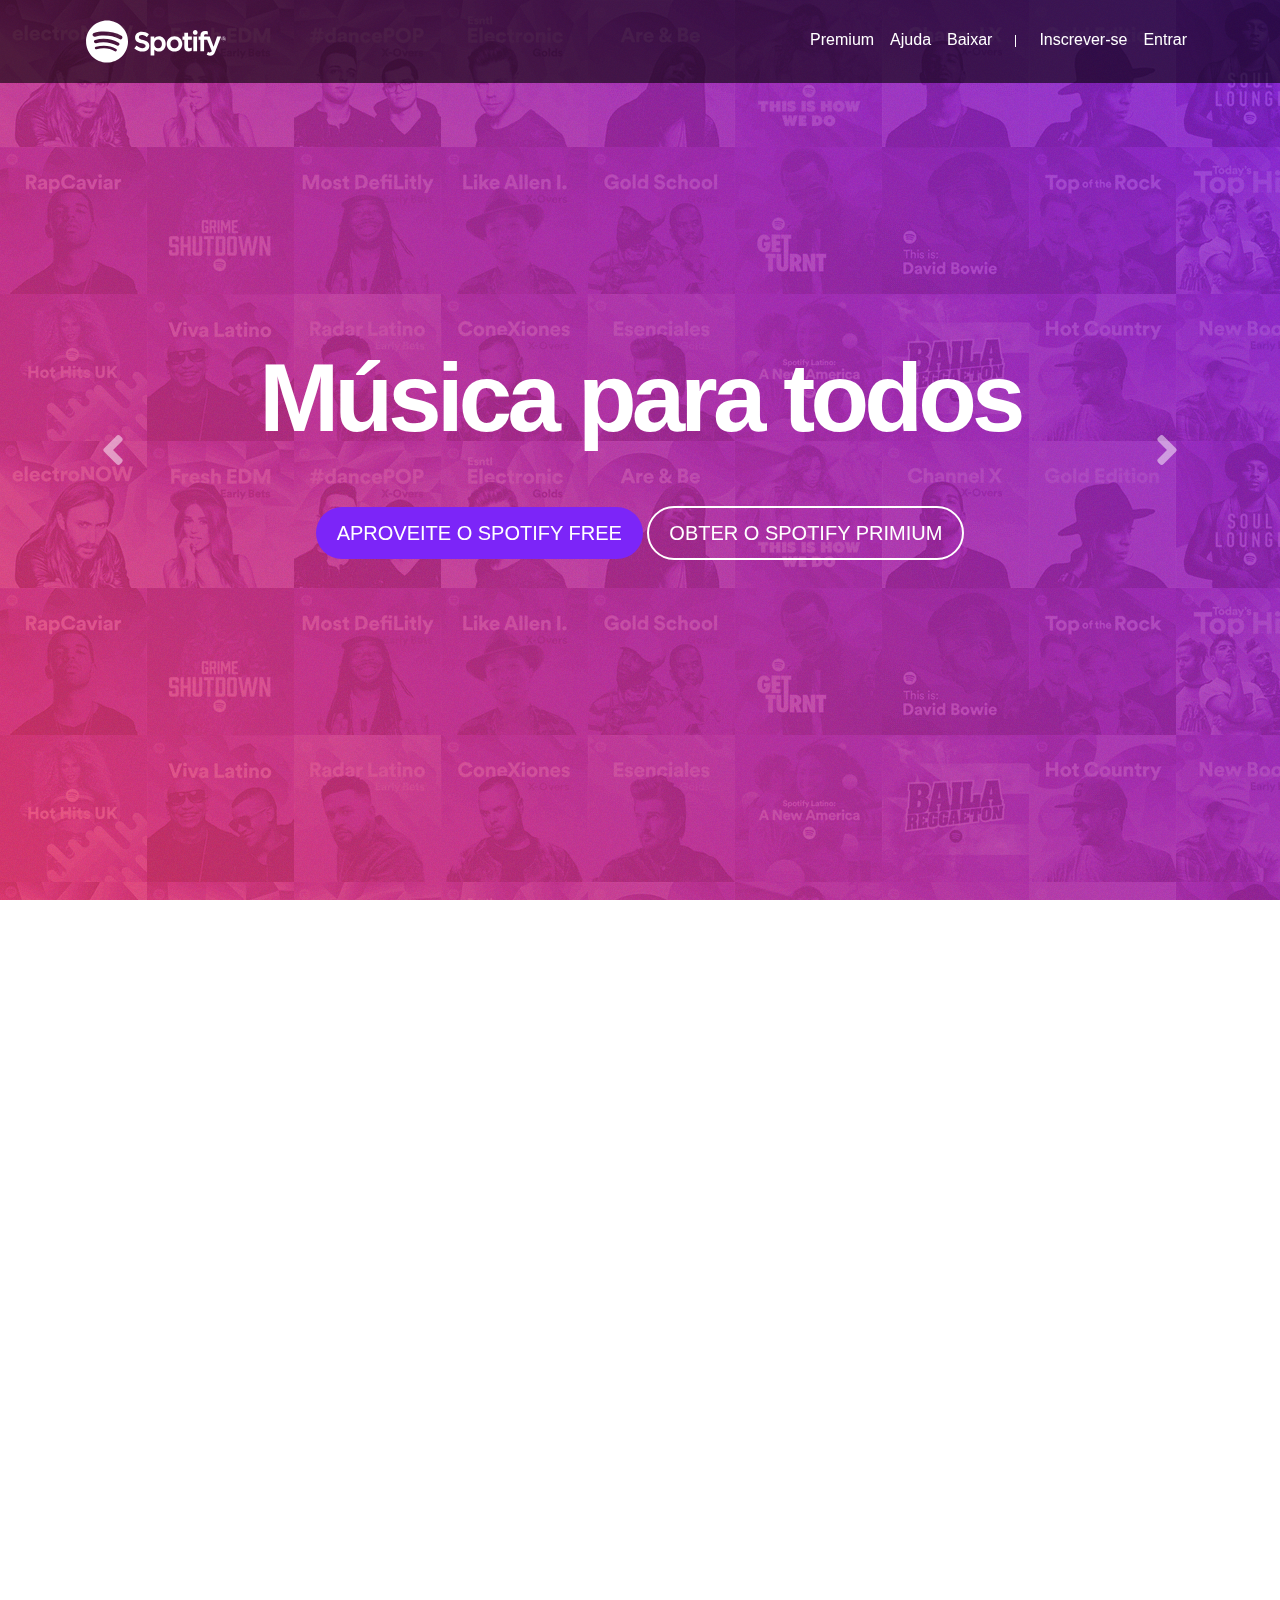
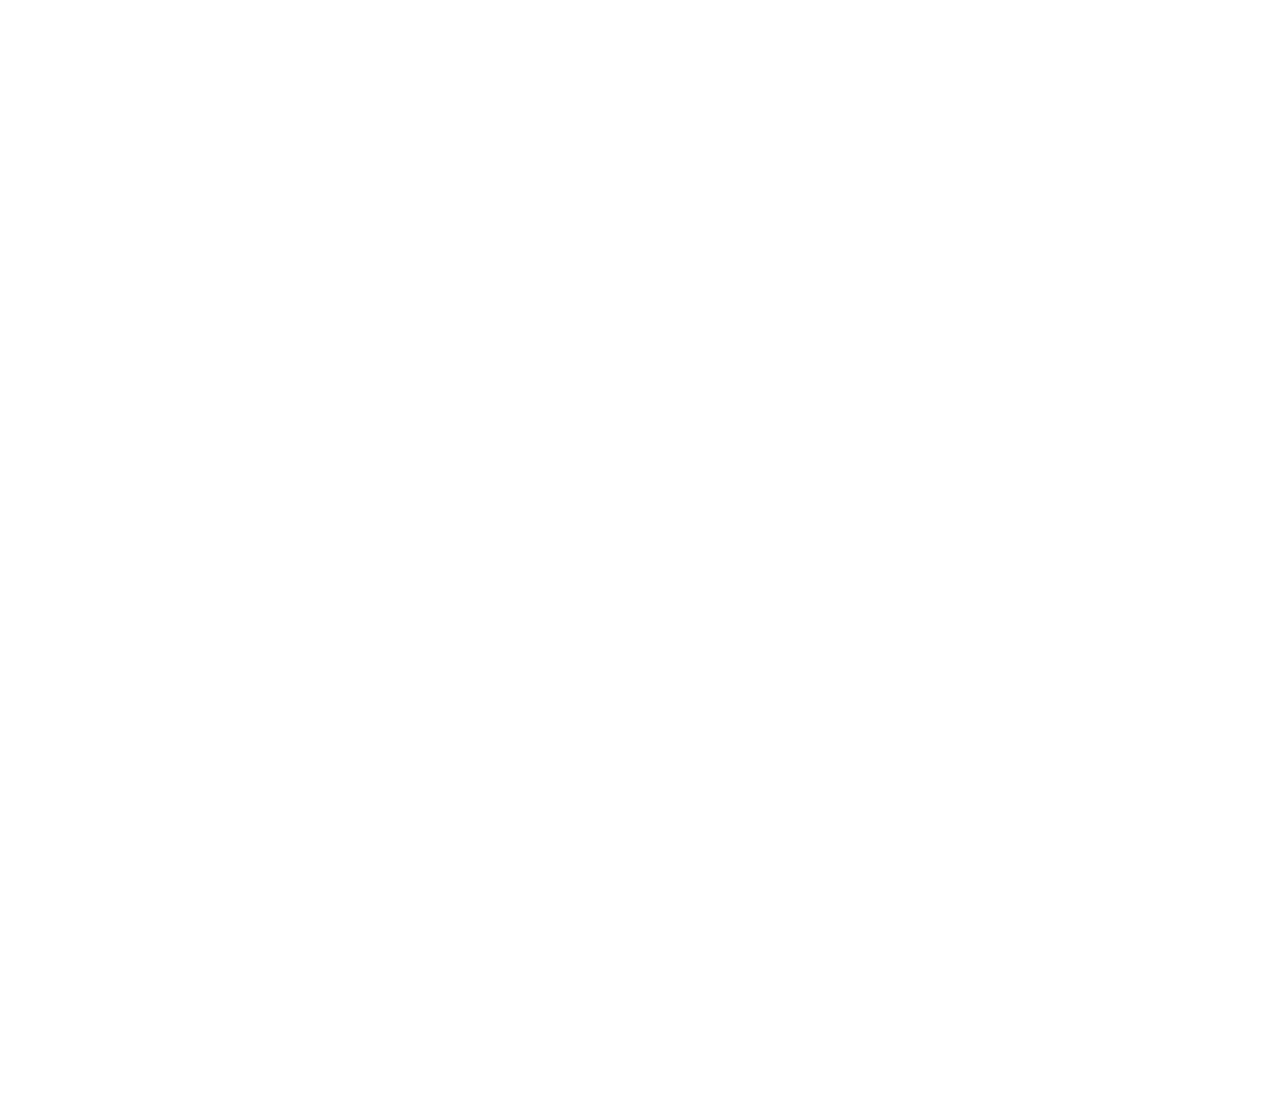
==== index.html @ 4a1a38f8 "Update index.html" ====
<!DOCTYPE html>
<html lang="pt-br">
  <head>
    <!-- Meta tags Obrigatórias -->
    <meta charset="utf-8">
    <meta name="viewport" content="width=device-width, initial-scale=1, shrink-to-fit=no">

    <!-- Bootstrap CSS -->
    <link rel="stylesheet" href="https://stackpath.bootstrapcdn.com/bootstrap/4.1.3/css/bootstrap.min.css" integrity="sha384-MCw98/SFnGE8fJT3GXwEOngsV7Zt27NXFoaoApmYm81iuXoPkFOJwJ8ERdknLPMO" crossorigin="anonymous">
    
    <!-- Bootstrap Local -->
    <link rel="stylesheet" href="bootstrap/css/bootstrap.min.css">
    
    <!-- Fontawesome CSS -->
    <link rel="stylesheet" href="https://use.fontawesome.com/releases/v5.4.2/css/all.css" integrity="sha384-/rXc/GQVaYpyDdyxK+ecHPVYJSN9bmVFBvjA/9eOB+pb3F2w2N6fc5qB9Ew5yIns" crossorigin="anonymous">
    
    <!-- Fontawesome Local -->
    <link rel="stylesheet" href="fontawesome/css/all.css">
  
    <!-- HTML5shiv -->
    <!--[if lt IE 9]>
      <script src="https://oss.maxcdn.com/html5shiv/3.7.2/html5shiv.min.js"></script>
    <![endif]-->

    <!-- Estilo customizado CSS -->
    <link rel="stylesheet" href="css/estilo.css">
    
    <title>Música para todos - Spotify</title>

    <!-- icone no title -->
    <link rel="icon" href="imagens/favicon.png">
  </head>
  <body>
    <header id="topo"><!-- inicio do cabeçalho -->
      <nav class="navbar navbar-expand-md navbar-light fixed-top bg-trans">
        <div class="container">
          <a class="navbar-brand" href="index.html">
            <img src="imagens/spotify.svg" alt="logo spotify" width="142">
          </a>
          <button class="navbar-toggler" data-toggle="collapse" data-target="#nav-top">
            <i class="fas fa-bars text-white"></i>
          </button>
          <div class="collapse navbar-collapse" id="nav-top">
            <ul class="navbar-nav ml-auto">
              <li class="nav-item"><a href="" class="nav-link">Premium</a></li>
              <li class="nav-item"><a href="" class="nav-link">Ajuda</a></li>
              <li class="nav-item"><a href="" class="nav-link">Baixar</a></li>
              <li class="nav-item divisor"></li>
              <li class="nav-item"><a href="" class="nav-link">Inscrever-se</a></li>
              <li class="nav-item"><a href="" class="nav-link">Entrar</a></li>
            </ul>
          </div>
        </div>
      </nav>
    </header><!-- fim do cabeçalho -->
    
    <section id="home" class="d-flex"><!-- inicio da sessão música para todos -->
      <div class="container align-self-center"><!-- container -->
        <div class="row capa"><!-- row -->
          <div class="col-md-12"><!-- col-md-12 -->

            <div id="carousel-spotify" class="carousel slide" data-ride="carousel">
              <div class="carousel-inner">

                <div class="carousel-item active">
                  <h1>Música para todos</h1>
                  <a href="" class="btn btn-custom btn-lg btn-roxo">Aproveite o Spotify free</a>
                  <a href="" class="btn btn-custom btn-lg btn-branco">Obter o Spotify Primium</a>
                </div>

                <div class="carousel-item">
                  <h1>As melhores rádios</h1>
                  <a href="" class="btn btn-custom btn-lg btn-branco"><i class="fas fa-music"></i> Ouça agora</a>
                </div>

              </div><!-- /inner -->
              <a href="#carousel-spotify" class="carousel-control-prev" data-slide="prev">
                <i class="fas fa-angle-left fa-3x"></i>
              </a>
              <a href="#carousel-spotify" class="carousel-control-next" data-slide="next">
                <i class="fas fa-angle-right fa-3x"></i>
              </a>
            </div><!-- /carousel -->
            
          </div><!-- /col-md-12 -->
        </div><!-- /row -->
      </div><!-- /container -->
    </section><!-- fim da sessão música para todos -->

    <section id="servicos" class="caixa">
      <div class="container">
        <div class="row">
          <div class="col-md-6">
            <div class="row albuns">
              <div class="col-md-6">
                  <img src="imagens/img1.jpg" alt="" class="img-fluid d-none d-md-block">
              </div> <!-- imagem 1 -->
              <div class="col-md-6">
                  <img src="imagens/img2.jpg" alt="" class="img-fluid d-none d-md-block">
              </div> <!-- /imagem 2 -->
            </div><!-- /row de 4 imagens -->
            <div class="row albuns">
              <div class="col-md-6">
                  <img src="imagens/img3.jpg" alt="" class="img-fluid d-none d-md-block">
              </div> <!-- imagem 1 -->
              <div class="col-md-6">
                  <img src="imagens/img4.jpg" alt="" class="img-fluid d-none d-md-block">
              </div> <!-- /imagem 2 -->
            </div><!-- /row de 4 imagens -->
          </div> <!-- /bloco para imagens lareterais -->
          <div class="col-md-6">
            <h2>O que o Spotify tem?</h2>
            <h3>Músicas</h3>
            <p>O Spotify tem milhões de músicas. Escute seus sons favoritos, descubra novas músicas e reúna seus favoritos em um só lugar</p>
            <h3>Playlists</h3>
            <p>No Spotify você encontra uma playlist para cada momento. Todas feitas por fanáticos e especialistas de músicas</p>
            <h3>Novos Lançamentos</h3>
            <p>Escute novos lançamentos de single e álbuns da semana e veja o que está bombando no top 50</p>
          </div><!-- /textos -->
        </div><!-- /row -->
      </div><!-- /container -->
    </section><!-- /section -->

    <section id="recursos" class="caixa"><!-- inicio sessão recursos -->
      <div class="container">
        <div class="row">
          <div class="col-md-4">
            <h2>Fácil</h2>
            <h3>Buscar</h3>
            <p>Já sabe o que quer escutar? É só procurar e apertar play</p>
            <h3>Navegar</h3>
            <p>Veja os novos lançamentos, o que está bombando nas paradas e as melhores playlists para o seu momento</p>
            <h3>Descobrir</h3>
            <p>Curta músicas novas toda segunda-feira com uma playlist personalizada para você ou relaxe e curta uma das rádios</p>
        </div>
        <div class="col-md-8">
          <div class="row rotacionar">
            <div class="col-md-6">
              <img src="imagens/iphone1.png" alt="iphone" class="img-fluid d-none d-md-block">
            </div>
            <div class="col-md-6">
              <img src="imagens/iphone2.png" alt="iphone" class="img-fluid d-none d-md-block">
            </div>
          </div>
        </div>
        </div><!-- /row -->
      </div><!-- /container -->
    </section><!-- fim sessão recursos -->

    <footer id="rodape"><!-- início rodapé -->
      <div class="container">
        <div class="row">
          <div class="col-md-2">
            <img src="imagens/spotify.svg" alt="logo spotify" width="142k" class="img-fluid">
          </div>
          <div class="col-md-2">
            <h4>Empresa</h4>
            <ul class="navbar-nav">
              <li><a href="">Sobre</a></li>
              <li><a href="">Emprego</a></li>
              <li><a href="">Imprensa</a></li>
              <li><a href="">Novidades</a></li>
            </ul>
          </div>
          <div class="col-md-2">
            <h4>comunidades</h4>
            <ul class="navbar-nav">
              <li><a href="">Artitas</a></li>
              <li><a href="">Desenvolvedores</a></li>
              <li><a href="">Marca</a></li>
            </ul>
          </div>
          <div class="col-md-2">
            <h4>links úteis</h4>
            <ul class="navbar-nav">
              <li><a href="">Ajuda</a></li>
              <li><a href="">Presentes</a></li>
              <li><a href="">Player da Web</a></li>
            </ul>

          </div>
          <div class="col-md-4">
            <ul>
              <li><a href=""><img class="social-footer" src="imagens/facebook.png" alt=""></a></li>
              <li><a href=""><img class="social-footer" src="imagens/twitter.png" alt=""></a></li>
              <li><a href=""><img class="social-footer" src="imagens/instagram.png" alt=""></a></li>
            </ul>
          </div>
        </div>
      </div><!-- /container -->

        <div class="container">
         <div class="row f-nav align-items-end">
          <div class="col-md-8">
            <ul class="navbar-nav navbar-expand-sm">
              <li class="nav-item"><a class="nav-link f-link" href="">Legal</a></li>
              <li class="nav-item"><a class="nav-link" href="">Centro de privacidade</a></li>
              <li class="nav-item"><a class="nav-link" href="">Politica de privacidade</a></li>
              <li class="nav-item"><a class="nav-link" href="">Cookies</a></li>
              <li class="nav-item"><a class="nav-link" href="">Sobre anúncio</a></li>
            </ul>
          </div>
          <div id="brasil" class="col-md-4 col-sm-12 text-right">
            <a class="market" href=""><span style="font-size:12px">Brasil</span>&nbsp;
                <img src="https://sp-bootstrap.global.ssl.fastly.net/8.2.4/images/flags/br.svg" width="25" height="30" alt="">
            </a>
            <span class="copy">&copy;2018 Spotify AB</span>
          </div>
        </div>
      </div>
    </footer><!-- fim rodapé -->
    <!-- JavaScript (Opcional) -->
    <!-- jQuery primeiro, depois Popper.js, depois Bootstrap JS -->
    <script src="https://code.jquery.com/jquery-3.3.1.slim.min.js" integrity="sha384-q8i/X+965DzO0rT7abK41JStQIAqVgRVzpbzo5smXKp4YfRvH+8abtTE1Pi6jizo" crossorigin="anonymous"></script>
    <script src="https://cdnjs.cloudflare.com/ajax/libs/popper.js/1.14.3/umd/popper.min.js" integrity="sha384-ZMP7rVo3mIykV+2+9J3UJ46jBk0WLaUAdn689aCwoqbBJiSnjAK/l8WvCWPIPm49" crossorigin="anonymous"></script> <script src="https://stackpath.bootstrapcdn.com/bootstrap/4.1.3/js/bootstrap.min.js" integrity="sha384-ChfqqxuZUCnJSK3+MXmPNIyE6ZbWh2IMqE241rYiqJxyMiZ6OW/JmZQ5stwEULTy" crossorigin="anonymous"></script>
    <script src="bootstrap/js/bootstrap.min.js" type="text/javascript"></script>
  </body>
</html>
---- css/estilo.css ----
/*
* Geral
=============================================================================*/
html,body{
	height:100%; /*para ocupar todo a visualização da página*/
	overflow-x:hidden;
}
body{
	background:url(../imagens/capa.png), /*acima e com opacidade, efeito śo pode com opacity*/
				url(../imagens/ruido.png),/*imagem sobreposta no meio e com transparência*/
				linear-gradient(50deg,#ff4169,#7c26f8); /*degrade por baixo*/
	background-attachment: fixed;
	font-family: Helvetica,Ariel,sans-serif;
}
footer{
	height:540px;
	padding:80px 0;
	position:relative;
	background:#000;
}
h1{
	font-weight:900;
	letter-spacing: -0.05em;
	margin-bottom:50px;
	color:white;
}
h2{
	font-weight:700;
	letter-spacing: -0.04em;
	font-size:3em;
}
h3{
	font-weight:700;
	letter-spacing: -0.04em;
	font-size:2em;
}
/*
* Layout
=============================================================================*/

nav.bg-trans{
	background:rgba(0,0,0,0.6);
	padding:15px 0;
}
section#home{
	height:100%;
}
section#servicos{
	background:white;
}
section#servicos h2, h3{
	color:#7c25f8;
}
section#recursos{
	color:white;
}
section#recursos h3{
	color:#9bf0e1;
}
section#recursos h2{
	color:white;
}
footer#rodape h4{
	color:#919496;
	font-size:0.8em;
	text-transform: uppercase;
}
footer .navbar-nav a{
	color:white;
	font-size:0.8em;
}
footer .navbar-nav a:hover{
	color:#9b70e1;
	text-decoration:none;
}
footer ul{
	list-style:none;
}
footer ul li{
	float:right;
	margin:0 5px;
}
footer .f-nav{
	/*margin-top:220px;*/
	height:340px;
	font-size:0.9em;
}
footer .f-nav a{
	color:#919496;
	margin-right: 10px;
}
/*
* Classes
=============================================================================*/
/*para sobrescrever classes do bootstrap deve iniciar pelas classes pai até a filha*/
.navbar-light .navbar-nav .nav-link{
	color:white;
}
.navbar-light .navbar-nav .nav-link:hover{
	color:#9bf0e1;
}
.navbar-light .navbar-toggler{
	color:rgba(255,255,255,0.5);
	border-color:rgba(255,255,255,0.5);
}
.divisor{
	width:1px;
	background:white;
	margin:15px;
	height:12px;
}
.capa{
	text-align:center;
}
.btn-custom{
	color:white;
	border-radius:500px;
	-webkit-border-radius:500px;
	-moz-border-radius:500px;
	text-transform: uppercase;
	transition: background 0.4s, color 0.4s;
	padding:10px 20px;
}
.btn-roxo{
	background:#7c25f8;
}
.btn-roxo:hover{
	background:#6207e3;
	color:white;
}
.btn-branco{
	border:2px solid white;
}
.btn-branco:hover{
	background-color:#fff;
	color:black;
}
.albuns{
	padding:10px 0;
}
.caixa{
	padding:20px 0;
}
.rotacionar{
	-webkit-transform: rotate(30deg);
	-moz-transform: rotate(30deg);
	-ms-transform:rotate(30deg);
	transform: rotate(30deg);
	padding-left: 80px;
}
.market{
	position: absolute;
	top:-30px;
	right:0px;
}
.copy{
	color:#919496;
	font-size:12px;
}
.carousel-control-prev, .carousel-control-next{
	width:5%;
}
/*
* Media Queries
=============================================================================*/
/*Extra small devices (portrait phones, less than 576px)*/
@media (max-width: 575.98px){
	.btn-custom{
		margin:10px 15px;
		font-size:1em;
	}
	footer{
	height:880px;
	}
	footer img.social-footer{
	width:40px;
	}

}
/*Small devices (landscape phones, 576px and up)*/
@media (min-width: 576px) and (max-width: 767.98px){
	h1{
		font-size:3em;
	}
	.btn-custom{
		margin:10px 15px;
	}
	footer{
	height:880px;
	}
	footer .f-nav{
	font-size:0.9em;
	}
	footer img.social-footer{
	width:40px;
	}

}
/*Medium devices (tablets, 768px and up)*/
@media (min-width: 768px) and (max-width: 991.98px){
	h1{
		font-size:4em;
	}
	section#servicos h2{
		font-size:2.3em;
	}
	section#servicos h3{
		font-size:1.3em;
	}
	section#servicos p{
		font-size:0.880em;
	}
	section#recursos h2{
		font-size:2.3em;
	}
	section#recursos h3{
		font-size:1.3em;
	}
	section#recursos p{
		font-size:0.880em;
	}
	footer img.social-footer{
		width:40px;
	}
}
/*Large devices (desktops, 992px and up)*/
@media (min-width: 992px) and (max-width: 1199.98px){
	h1{
		font-size:5em;
	}
}
/*Extra large devices (large desktops, 1200px and up)*/
@media (min-width: 1200px){
	h1{
		font-size:6em;
	}
}
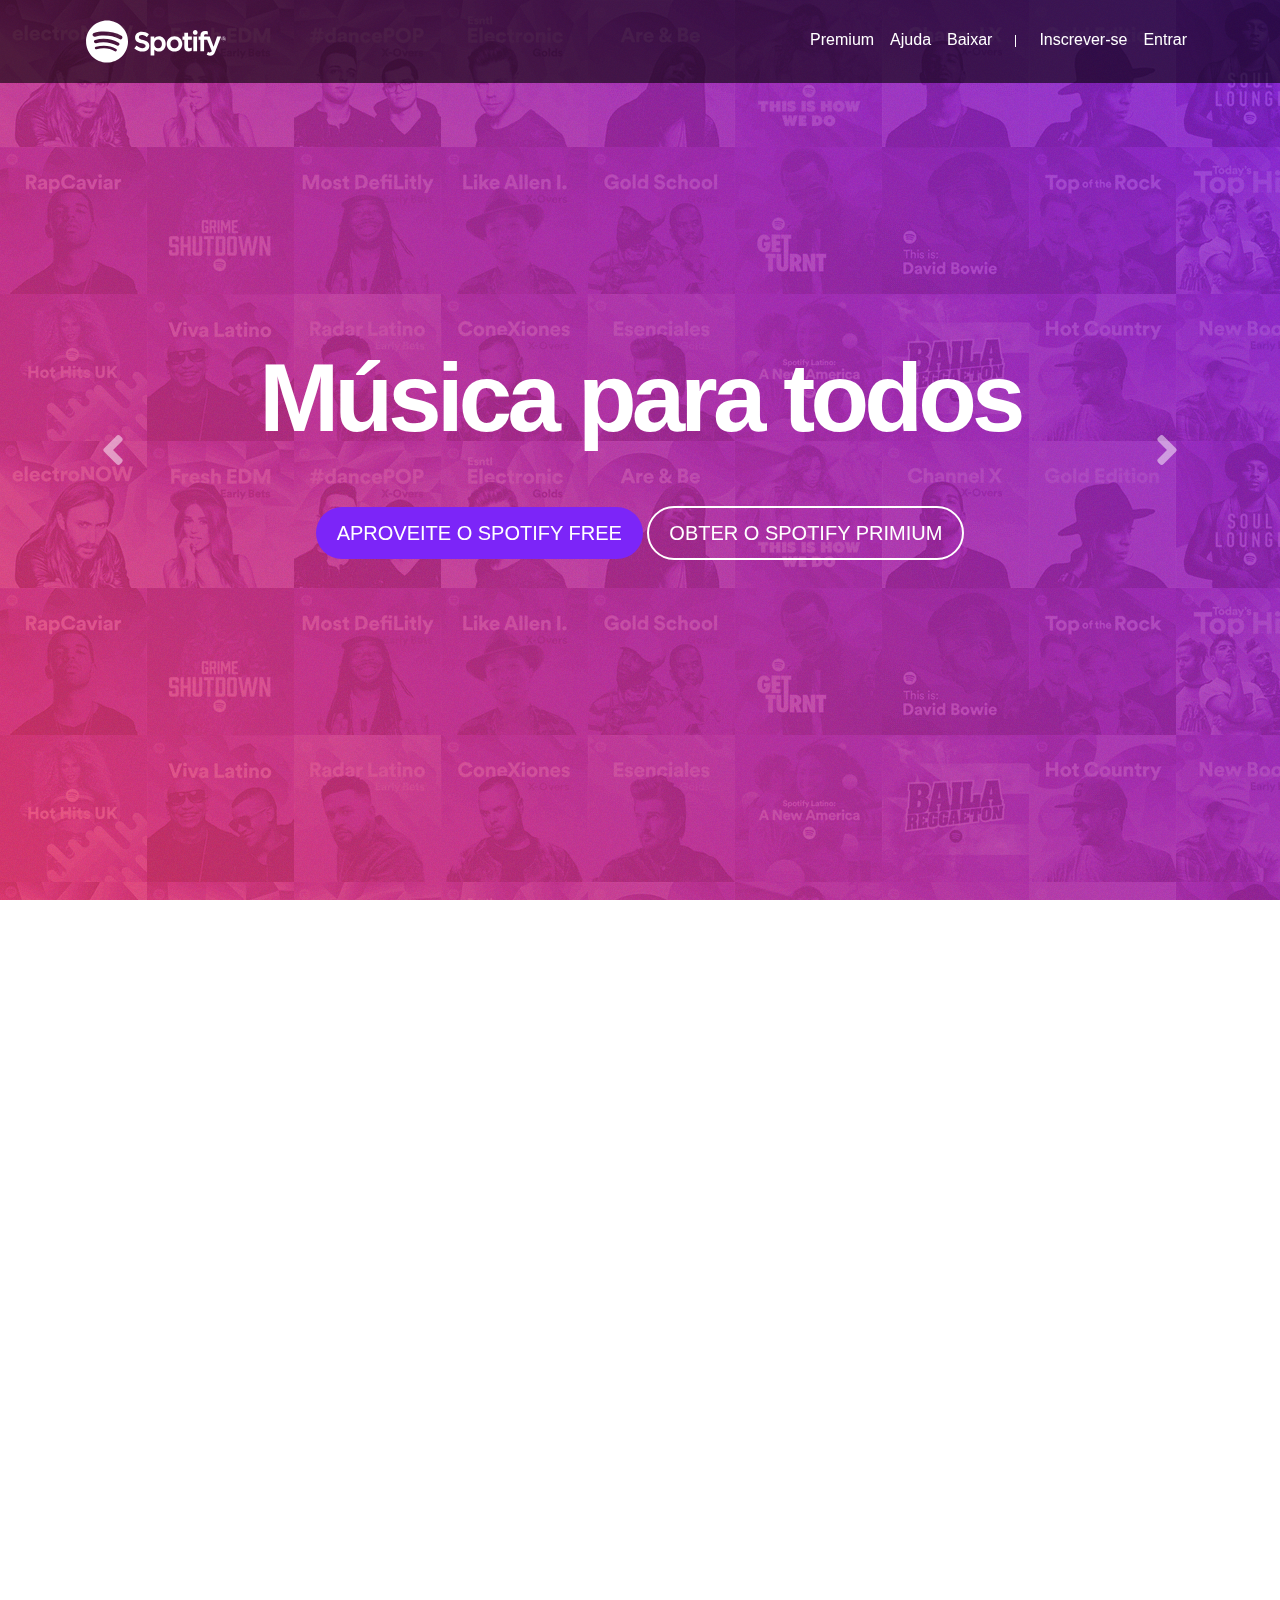
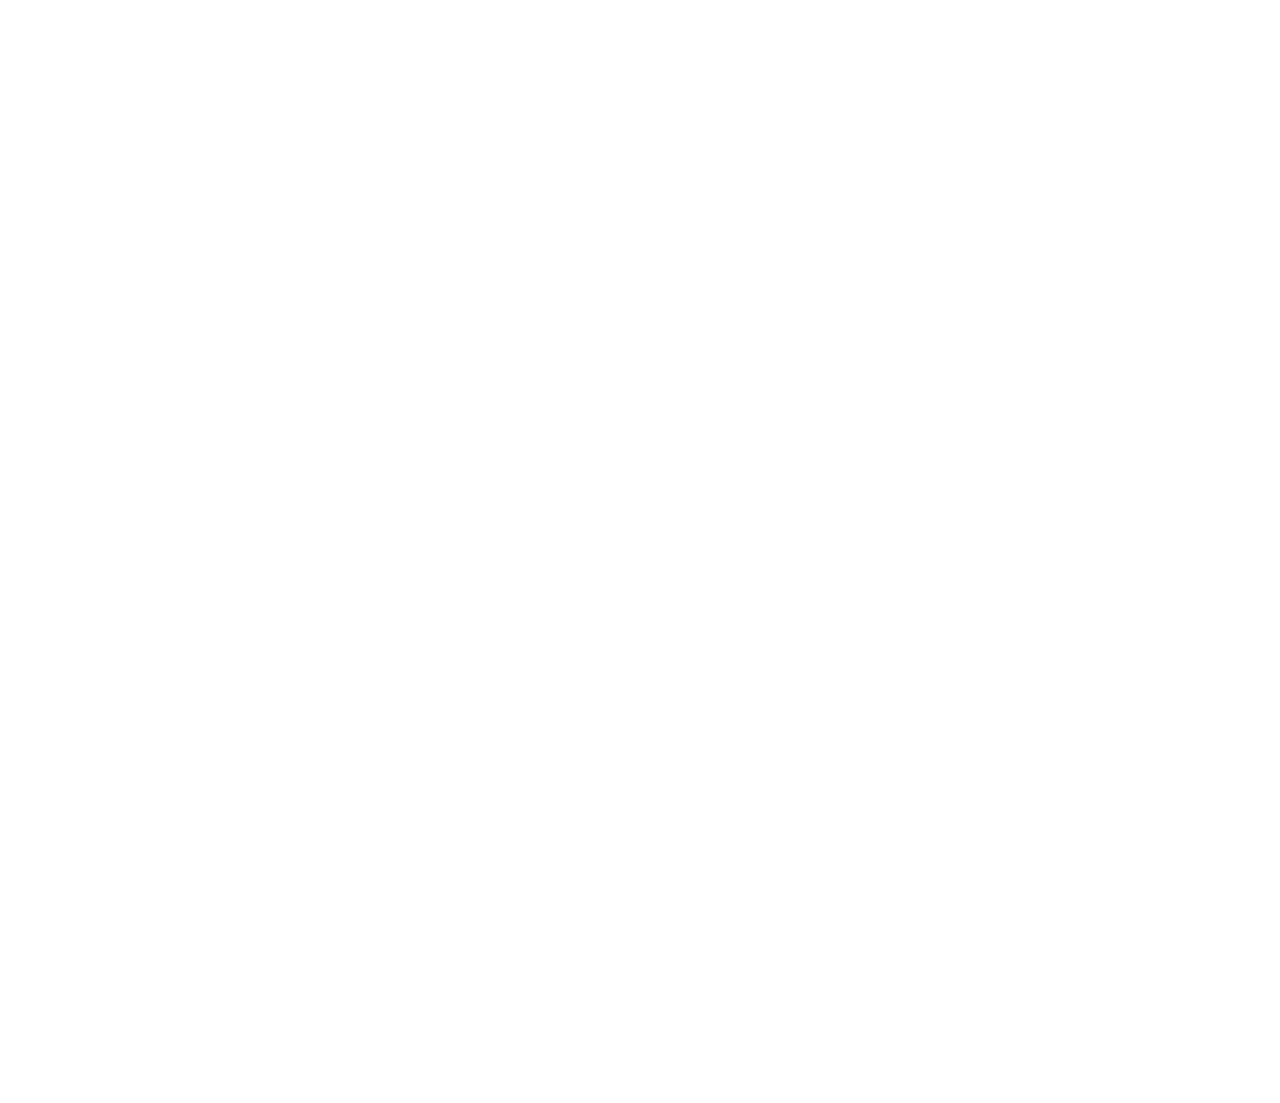
==== commit 0efd1635: "Ajuste" ====
--- a/index.html
+++ b/index.html
@@ -30,8 +30,7 @@
     <!-- icone no title -->
     <link rel="icon" href="imagens/favicon.png">
   </head>
-  <body>
-    <header id="topo"><!-- inicio do cabeçalho -->
+  <body>    <header id="topo"><!-- inicio do cabeçalho -->
       <nav class="navbar navbar-expand-md navbar-light fixed-top bg-trans">
         <div class="container">
           <a class="navbar-brand" href="index.html">
@@ -109,13 +108,13 @@
             </div><!-- /row de 4 imagens -->
           </div> <!-- /bloco para imagens lareterais -->
           <div class="col-md-6">
-            <h2>O que o Spotify tem?</h2>
+            <h2>O que o Spofify tem?</h2>
             <h3>Músicas</h3>
             <p>O Spotify tem milhões de músicas. Escute seus sons favoritos, descubra novas músicas e reúna seus favoritos em um só lugar</p>
             <h3>Playlists</h3>
             <p>No Spotify você encontra uma playlist para cada momento. Todas feitas por fanáticos e especialistas de músicas</p>
             <h3>Novos Lançamentos</h3>
-            <p>Escute novos lançamentos de single e álbuns da semana e veja o que está bombando no top 50</p>
+            <p>Escute novos lançamenetos de single e álbuns da semana e veja o que esta bombando no top 50</p>
           </div><!-- /textos -->
         </div><!-- /row -->
       </div><!-- /container -->
@@ -129,9 +128,9 @@
             <h3>Buscar</h3>
             <p>Já sabe o que quer escutar? É só procurar e apertar play</p>
             <h3>Navegar</h3>
-            <p>Veja os novos lançamentos, o que está bombando nas paradas e as melhores playlists para o seu momento</p>
+            <p>Veja os novos lançamentos, o que esta bombando nas paradas e as melhores playlists para o seu momento</p>
             <h3>Descobrir</h3>
-            <p>Curta músicas novas toda segunda-feira com uma playlist personalizada para você ou relaxe e curta uma das rádios</p>
+            <p>Curta música novas toda segunda-feira com uma playlista personalizada para você ou relaxe e curta uma das rádios</p>
         </div>
         <div class="col-md-8">
           <div class="row rotacionar">
@@ -215,4 +214,4 @@
     <script src="https://cdnjs.cloudflare.com/ajax/libs/popper.js/1.14.3/umd/popper.min.js" integrity="sha384-ZMP7rVo3mIykV+2+9J3UJ46jBk0WLaUAdn689aCwoqbBJiSnjAK/l8WvCWPIPm49" crossorigin="anonymous"></script> <script src="https://stackpath.bootstrapcdn.com/bootstrap/4.1.3/js/bootstrap.min.js" integrity="sha384-ChfqqxuZUCnJSK3+MXmPNIyE6ZbWh2IMqE241rYiqJxyMiZ6OW/JmZQ5stwEULTy" crossorigin="anonymous"></script>
     <script src="bootstrap/js/bootstrap.min.js" type="text/javascript"></script>
   </body>
-</html>
+</html>--- a/css/estilo.css
+++ b/css/estilo.css
@@ -64,6 +64,7 @@
 	color:#919496;
 	font-size:0.8em;
 	text-transform: uppercase;
+	border:1px solid red;
 }
 footer .navbar-nav a{
 	color:white;
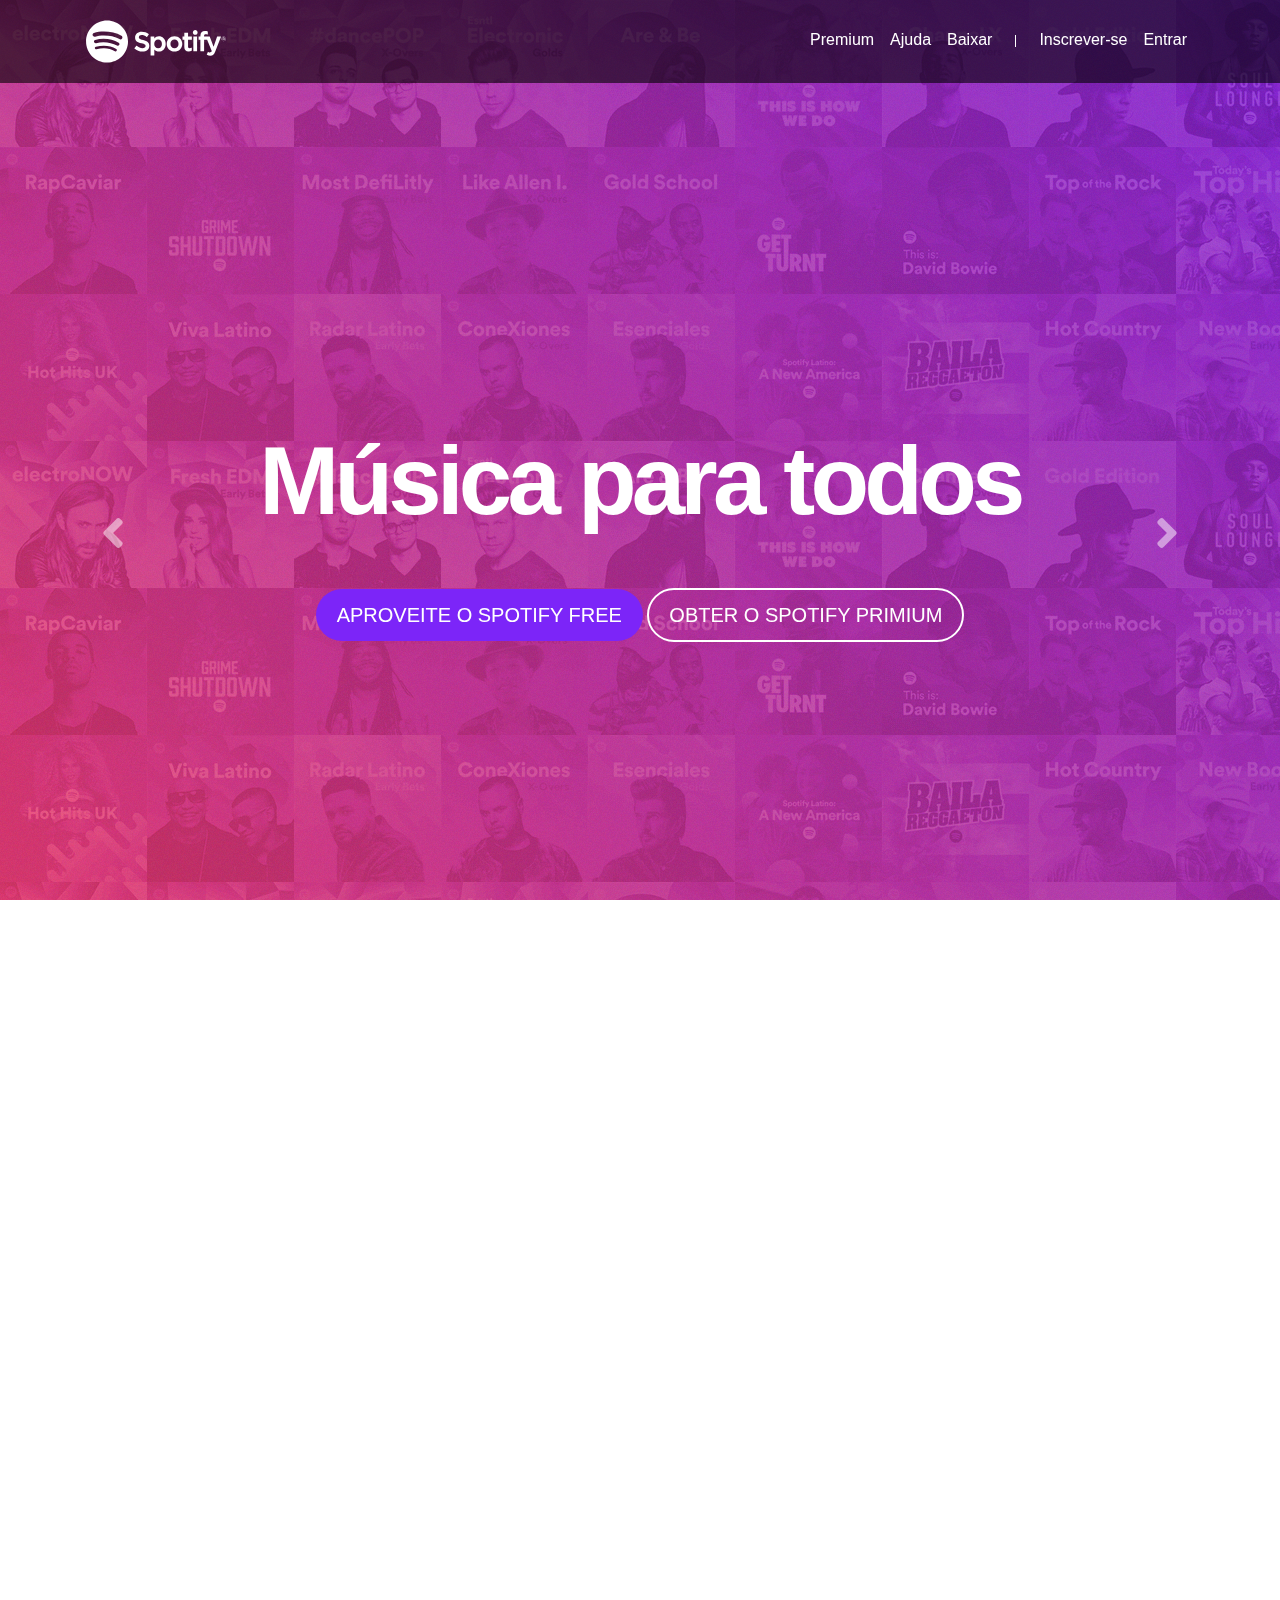
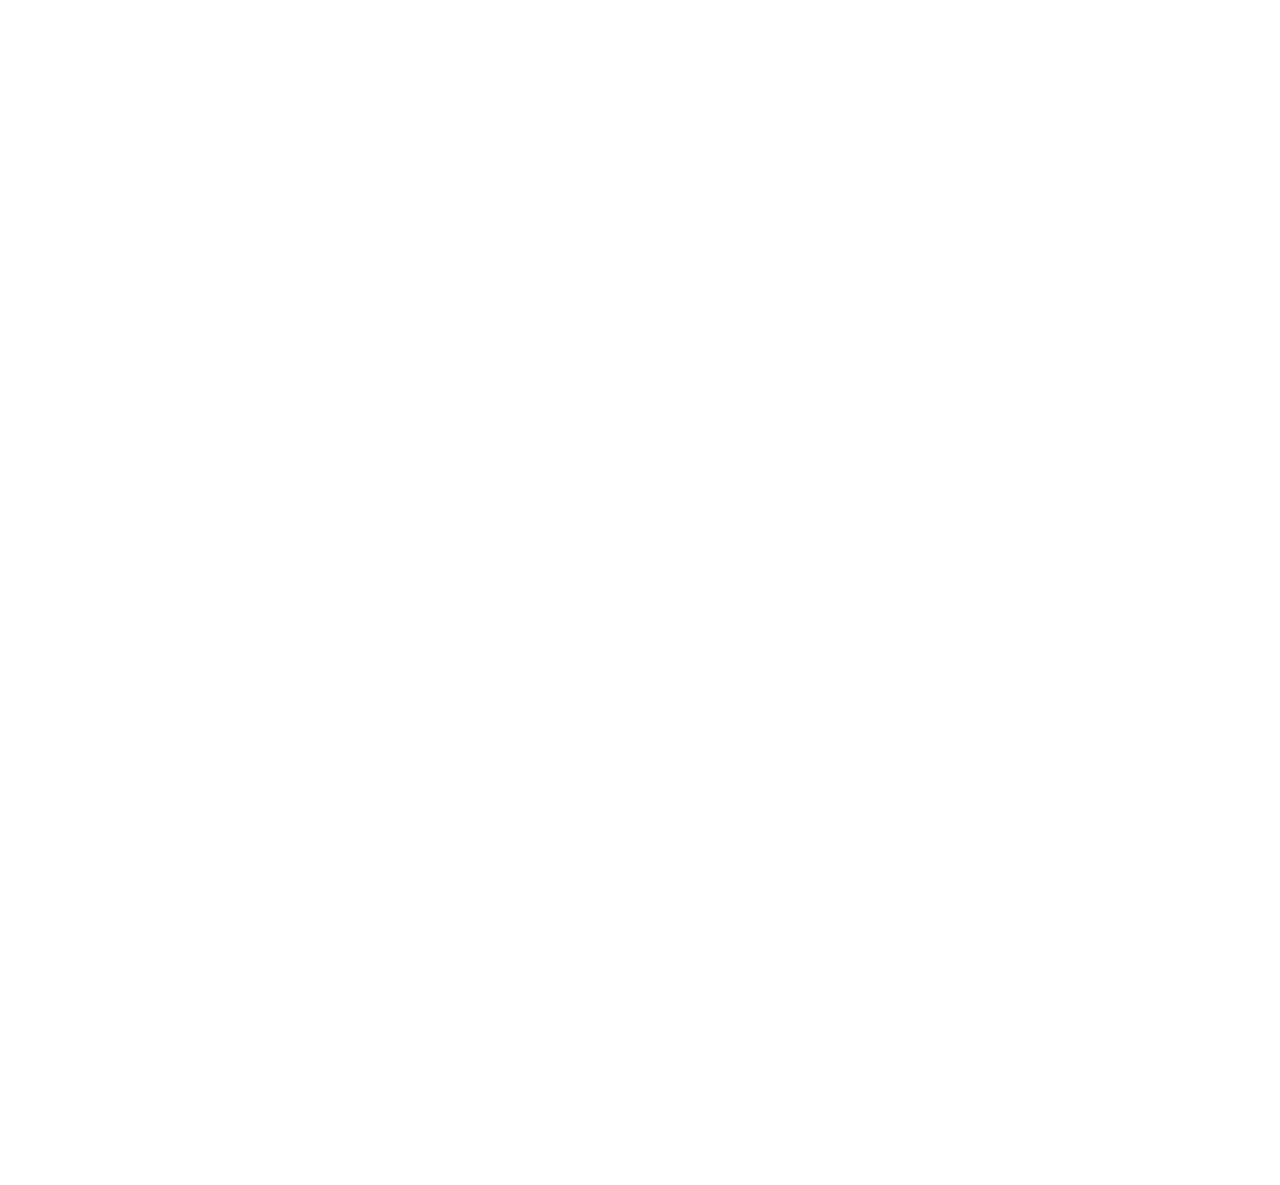
==== commit 781a475f: "ajuste na barra de menu do topo" ====
--- a/index.html
+++ b/index.html
@@ -30,8 +30,9 @@
     <!-- icone no title -->
     <link rel="icon" href="imagens/favicon.png">
   </head>
-  <body>    <header id="topo"><!-- inicio do cabeçalho -->
-      <nav class="navbar navbar-expand-md navbar-light fixed-top bg-trans">
+  <body>    
+    <header id="topo" class="sticky-top"><!-- inicio do cabeçalho -->
+      <nav class="navbar navbar-expand-md navbar-light bg-trans">
         <div class="container">
           <a class="navbar-brand" href="index.html">
             <img src="imagens/spotify.svg" alt="logo spotify" width="142">
@@ -108,13 +109,13 @@
             </div><!-- /row de 4 imagens -->
           </div> <!-- /bloco para imagens lareterais -->
           <div class="col-md-6">
-            <h2>O que o Spofify tem?</h2>
+            <h2>O que o Spotify tem?</h2>
             <h3>Músicas</h3>
             <p>O Spotify tem milhões de músicas. Escute seus sons favoritos, descubra novas músicas e reúna seus favoritos em um só lugar</p>
             <h3>Playlists</h3>
             <p>No Spotify você encontra uma playlist para cada momento. Todas feitas por fanáticos e especialistas de músicas</p>
             <h3>Novos Lançamentos</h3>
-            <p>Escute novos lançamenetos de single e álbuns da semana e veja o que esta bombando no top 50</p>
+            <p>Escute novos lançamentos de single e álbuns da semana e veja o que está bombando no top 50</p>
           </div><!-- /textos -->
         </div><!-- /row -->
       </div><!-- /container -->
@@ -128,9 +129,9 @@
             <h3>Buscar</h3>
             <p>Já sabe o que quer escutar? É só procurar e apertar play</p>
             <h3>Navegar</h3>
-            <p>Veja os novos lançamentos, o que esta bombando nas paradas e as melhores playlists para o seu momento</p>
+            <p>Veja os novos lançamentos, o que está bombando nas paradas e as melhores playlists para o seu momento</p>
             <h3>Descobrir</h3>
-            <p>Curta música novas toda segunda-feira com uma playlista personalizada para você ou relaxe e curta uma das rádios</p>
+            <p>Curta músicas novas toda segunda-feira com uma playlist personalizada para você ou relaxe e curta uma das rádios</p>
         </div>
         <div class="col-md-8">
           <div class="row rotacionar">
@@ -214,4 +215,4 @@
     <script src="https://cdnjs.cloudflare.com/ajax/libs/popper.js/1.14.3/umd/popper.min.js" integrity="sha384-ZMP7rVo3mIykV+2+9J3UJ46jBk0WLaUAdn689aCwoqbBJiSnjAK/l8WvCWPIPm49" crossorigin="anonymous"></script> <script src="https://stackpath.bootstrapcdn.com/bootstrap/4.1.3/js/bootstrap.min.js" integrity="sha384-ChfqqxuZUCnJSK3+MXmPNIyE6ZbWh2IMqE241rYiqJxyMiZ6OW/JmZQ5stwEULTy" crossorigin="anonymous"></script>
     <script src="bootstrap/js/bootstrap.min.js" type="text/javascript"></script>
   </body>
-</html>+</html>
--- a/css/estilo.css
+++ b/css/estilo.css
@@ -64,7 +64,7 @@
 	color:#919496;
 	font-size:0.8em;
 	text-transform: uppercase;
-	border:1px solid red;
+	padding-top: 18px;
 }
 footer .navbar-nav a{
 	color:white;
@@ -83,7 +83,7 @@
 }
 footer .f-nav{
 	/*margin-top:220px;*/
-	height:340px;
+	height:320px;
 	font-size:0.9em;
 }
 footer .f-nav a{
